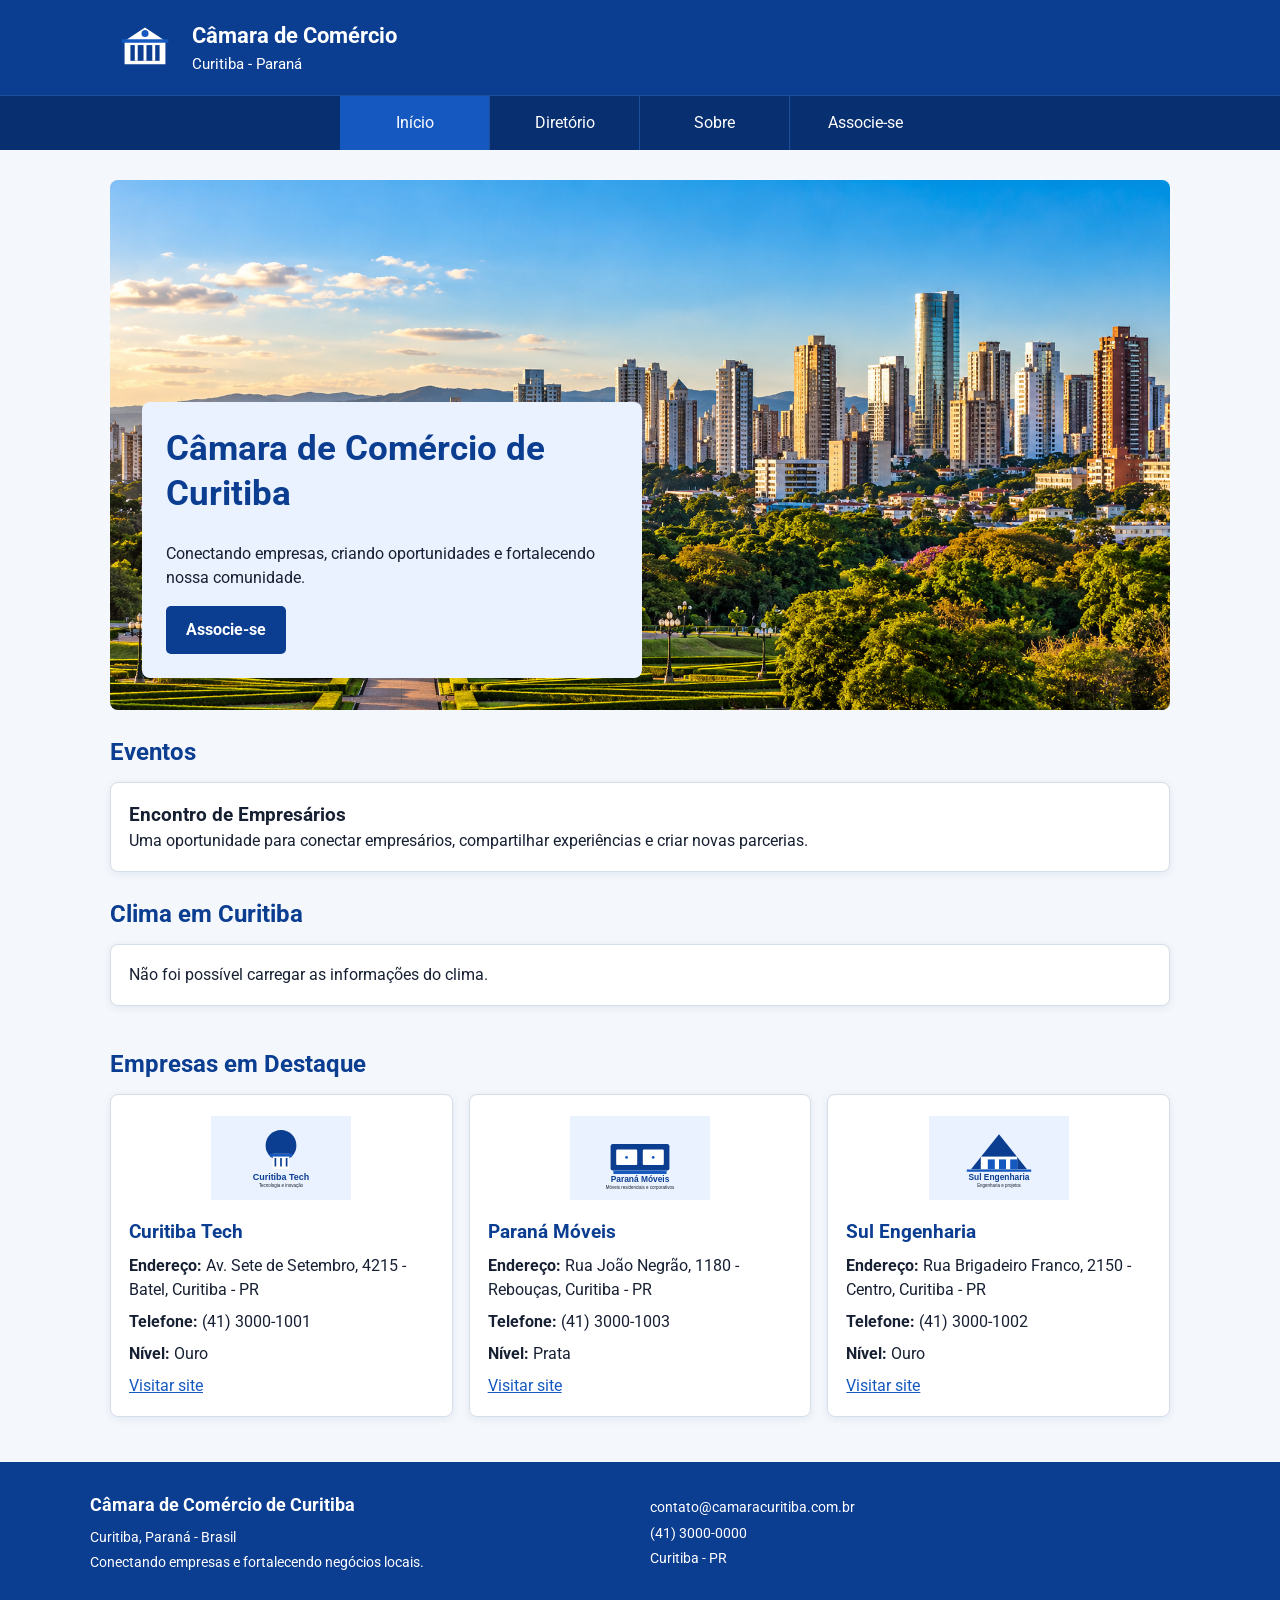
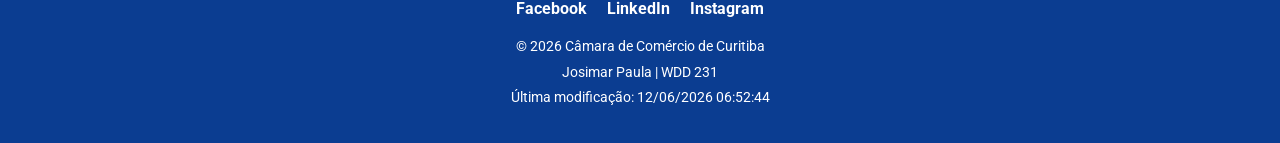
==== camara/index.html @ 049947a7 "Correções S03" ====
<!DOCTYPE html>
<html lang="pt-BR">

<head>
    <meta charset="UTF-8">
    <meta name="viewport" content="width=device-width, initial-scale=1.0">

    <meta name="description"
        content="Câmara de Comércio de Curitiba. Conheça empresas, eventos e oportunidades para fortalecer os negócios locais.">
    <meta name="author" content="Josimar Paula">

    <!-- Open Graph -->
    <meta property="og:title" content="Câmara de Comércio de Curitiba">
    <meta property="og:description" content="Conectando empresas e fortalecendo os negócios de Curitiba.">
    <meta property="og:type" content="website">
    <meta property="og:image" content="https://josimarsdepaula.github.io/wdd231/camara/imagens/hero.webp">
    <meta property="og:url" content="https://josimarsdepaula.github.io/wdd231/camara/">

    <title>Câmara de Comércio de Curitiba</title>

    <!-- Favicon -->
    <link rel="icon" href="imagens/favicon.svg">

    <!-- Google Fonts -->
    <link rel="preconnect" href="https://fonts.googleapis.com">
    <link rel="preconnect" href="https://fonts.gstatic.com" crossorigin>
    <link href="https://fonts.googleapis.com/css2?family=Roboto:wght@400;500;700&display=swap" rel="stylesheet">

    <!-- CSS -->
    <link rel="stylesheet" href="estilos/reset.css">
    <link rel="stylesheet" href="estilos/telas-pequenas.css">
    <link rel="stylesheet" href="estilos/telas-grandes.css">

    <!-- JavaScript -->
    <script src="scripts/index.js" defer></script>
</head>

<body>

    <header>
        <div class="cabecalho">
            <a href="index.html" class="logo">
                <img src="imagens/logo.svg" alt="Logo da Câmara de Comércio de Curitiba">
            </a>

            <div class="nome-site">
                <strong>Câmara de Comércio</strong>
                <span>Curitiba - Paraná</span>
            </div>

            <button id="menu" aria-label="Abrir menu" aria-expanded="false" aria-controls="navegacao">☰</button>
        </div>

        <nav id="navegacao">
            <a href="index.html" class="ativo" aria-current="page">Início</a>
            <a href="diretorio.html">Diretório</a>
            <a href="sobre.html">Sobre</a>
            <a href="associar.html">Associe-se</a>
        </nav>
    </header>

    <main>

        <!-- Hero -->
        <section class="hero">
            <img src="imagens/hero.webp" alt="Vista da cidade de Curitiba">

            <div class="hero-conteudo">
                <h1>Câmara de Comércio de Curitiba</h1>

                <p>
                    Conectando empresas, criando oportunidades
                    e fortalecendo nossa comunidade.
                </p>

                <a href="associar.html" class="botao-cta">
                    Associe-se
                </a>
            </div>
        </section>

        <!-- Eventos -->
        <section class="eventos">
            <h2>Eventos</h2>

            <article class="evento">
                <h3>Encontro de Empresários</h3>
                <p>
                    Uma oportunidade para conectar empresários,
                    compartilhar experiências e criar novas parcerias.
                </p>
            </article>
        </section>

        <!-- Clima -->
        <section class="clima">
            <h2>Clima em Curitiba</h2>

            <div id="clima-atual">
                <p>Carregando informações do clima...</p>
            </div>

            <div id="previsao">
                <!-- Previsão de 3 dias pelo JavaScript -->
            </div>
        </section>

        <!-- Empresas em destaque -->
        <section class="destaques">
            <h2>Empresas em Destaque</h2>

            <div id="empresas-destaque">
                <!-- Empresas carregadas pelo membros.json -->
            </div>
        </section>

    </main>

    <footer>
        <div class="rodape-conteudo">

            <div>
                <h2>Câmara de Comércio de Curitiba</h2>
                <p>Curitiba, Paraná - Brasil</p>
                <p>
                    Conectando empresas e fortalecendo negócios locais.
                </p>
            </div>

            <div class="contato">
                <p>contato@camaracuritiba.com.br</p>
                <p>(41) 3000-0000</p>
                <p>Curitiba - PR</p>
            </div>

        </div>

        <div class="redes-sociais">
            <a href="https://www.facebook.com/" target="_blank" rel="noopener noreferrer">Facebook</a>

            <a href="https://www.linkedin.com/" target="_blank" rel="noopener noreferrer">LinkedIn</a>

            <a href="https://www.instagram.com/" target="_blank" rel="noopener noreferrer">Instagram</a>
        </div>

        <p>
            © <span id="anoAtual"></span>
            Câmara de Comércio de Curitiba
        </p>

        <p>Josimar Paula | WDD 231</p>

        <p id="ultimaModificacao"></p>
    </footer>

</body>

</html>
---- camara/estilos/telas-pequenas.css ----
:root {
    --azul-principal: #0B3D91;
    --azul-secundario: #1558C0;
    --azul-claro: #EAF2FF;
    --fundo: #F4F7FB;
    --texto: #172033;
    --branco: #FFFFFF;
    --cinza: #667085;
    --borda: #D5DEEA;
    --azul-escuro: #082F70;
    --azul-borda-menu: #1E4F9B;
    --transparente: #FFFFFF00;
    --sombra-card: #0B3D9114;
}

body {
    font-family: "Roboto", Arial, sans-serif;
    color: var(--texto);
    background: var(--fundo);
    line-height: 1.5;
    overflow-wrap: anywhere;
}

/* CABEÇALHO */

header {
    background: var(--azul-principal);
    color: var(--branco);
}

.cabecalho {
    width: 100%;
    min-height: 80px;
    display: flex;
    align-items: center;
    gap: 12px;
    padding: 10px 15px;
}

.logo {
    flex-shrink: 0;
}

.logo img {
    width: 55px;
    height: 55px;
    object-fit: contain;
}

.nome-site {
    min-width: 0;
    flex: 1;
    display: flex;
    flex-direction: column;
}

.nome-site strong {
    font-size: 1.1rem;
}

.nome-site span {
    font-size: 0.85rem;
}

/* MENU */

#menu {
    flex-shrink: 0;
    width: 44px;
    height: 44px;
    border: 1px solid var(--branco);
    border-radius: 5px;
    background: var(--transparente);
    color: var(--branco);
    font-size: 1.5rem;
    cursor: pointer;
}

nav {
    display: none;
    flex-direction: column;
    background: var(--azul-escuro);
}

nav.aberto {
    display: flex;
}

nav a {
    padding: 14px 18px;
    color: var(--branco);
    text-decoration: none;
    text-align: center;
    border-bottom: 1px solid var(--azul-borda-menu);
}

nav a:hover,
nav a.ativo {
    background: var(--azul-secundario);
}

/* CONTEÚDO */

main {
    width: 100%;
    max-width: 1100px;
    margin: 0 auto;
    padding: 20px 15px 35px;
}

h1 {
    margin-bottom: 20px;
    color: var(--azul-principal);
    font-size: 1.8rem;
}

/* BOTÕES DE VISUALIZAÇÃO */

.controles {
    display: flex;
    flex-wrap: wrap;
    gap: 10px;
    margin-bottom: 20px;
}

.controles button {
    min-width: 90px;
    padding: 10px 18px;
    border: 1px solid var(--azul-principal);
    border-radius: 5px;
    background: var(--branco);
    color: var(--azul-principal);
    font-weight: 700;
    cursor: pointer;
}

.controles button:hover,
.controles button.ativo-controle {
    background: var(--azul-principal);
    color: var(--branco);
}

/* ÁREA DOS MEMBROS */

#membros {
    display: grid;
    grid-template-columns: minmax(0, 1fr);
    gap: 15px;
}

/* CARTÃO */

.membro {
    min-width: 0;
    background: var(--branco);
    border: 1px solid var(--borda);
    border-radius: 8px;
    padding: 18px;
    box-shadow: 0 2px 8px var(--sombra-card);
    text-align: center;
}

.membro img {
    width: 140px;
    height: 90px;
    object-fit: contain;
    margin: 0 auto 15px;
}

.membro h2 {
    margin-bottom: 10px;
    color: var(--azul-principal);
    font-size: 1.2rem;
}

.membro p {
    margin: 5px 0;
    font-size: 0.9rem;
}

.membro a {
    display: inline-block;
    margin-top: 8px;
    color: var(--azul-secundario);
    font-weight: 700;
    text-decoration: none;
}

.membro a:hover {
    text-decoration: underline;
}

.nivel {
    display: inline-block;
    margin-top: 10px;
    padding: 5px 10px;
    border-radius: 20px;
    background: var(--azul-claro);
    color: var(--azul-principal);
    font-size: 0.8rem;
    font-weight: 700;
}

/* LISTA */

#membros.lista {
    display: flex;
    flex-direction: column;
    gap: 0;
}

.lista .membro {
    display: grid;
    grid-template-columns: minmax(0, 1fr);
    min-height: 0;
    gap: 5px;
    border-radius: 0;
    box-shadow: none;
    text-align: left;
    padding: 12px;
}

.lista .membro img {
    display: none;
}

.lista .membro h2 {
    margin-bottom: 2px;
}

.lista .membro a {
    margin-top: 0;
}

/* RODAPÉ */

footer {
    background: var(--azul-principal);
    color: var(--branco);
    padding: 25px 15px;
    text-align: center;
}

.rodape-conteudo {
    display: flex;
    flex-direction: column;
    gap: 20px;
    max-width: 1100px;
    margin: 0 auto 20px;
}

footer h2 {
    margin-bottom: 8px;
    font-size: 1.1rem;
}

footer p {
    margin: 5px 0;
    font-size: 0.85rem;
}

.redes-sociais {
    display: flex;
    flex-wrap: wrap;
    justify-content: center;
    gap: 20px;
    margin-bottom: 15px;
}

.redes-sociais a {
    color: var(--branco);
    text-decoration: none;
    font-weight: 700;
}

.redes-sociais a:hover {
    text-decoration: underline;
}

/* Página inicial */

.hero {
    width: 100%;
    max-width: 100%;
    border-radius: 8px;
    overflow: hidden;
    background: var(--azul-claro);
}

.hero img {
    width: 100%;
    height: clamp(180px, 45vw, 300px);
    object-fit: cover;
}

.hero-conteudo {
    width: 100%;
    max-width: 100%;
    padding: 1.5rem 1rem;
    background: var(--azul-claro);
}

.hero-conteudo h1 {
    font-size: clamp(1.5rem, 4vw, 2.2rem);
    line-height: 1.3;
    overflow-wrap: break-word;
}

.botao-cta {
    display: inline-block;
    margin-top: 1rem;
    padding: 12px 20px;
    border-radius: 5px;
    background: var(--azul-principal);
    color: var(--branco);
    font-weight: 700;
    text-decoration: none;
}

.eventos,
.clima,
.destaques {
    min-width: 0;
    margin-top: 24px;
}

.eventos h2,
.clima h2,
.destaques h2 {
    margin-bottom: 12px;
    color: var(--azul-principal);
}

#previsao,
#empresas-destaque {
    display: grid;
    grid-template-columns: minmax(0, 1fr);
    gap: 16px;
}

#previsao:not(:empty) {
    margin-top: 16px;
}

.evento,
#clima-atual,
.dia-previsao,
.empresa-destaque {
    min-width: 0;
    padding: 18px;
    border: 1px solid var(--borda);
    border-radius: 8px;
    background: var(--branco);
    box-shadow: 0 2px 8px var(--sombra-card);
}

.empresa-destaque img {
    width: 140px;
    height: 90px;
    object-fit: contain;
    margin: 0 auto 15px;
}

.empresa-destaque h3,
.dia-previsao h3 {
    margin-bottom: 8px;
    color: var(--azul-principal);
}

.empresa-destaque p {
    margin: 8px 0;
}
---- camara/estilos/telas-grandes.css ----
@media screen and (min-width: 32.5rem) {

    /* CABEÇALHO */

    .cabecalho {
        min-height: 95px;
        max-width: 1100px;
        margin: 0 auto;
        padding: 12px 20px;
    }

    .logo img {
        width: 70px;
        height: 70px;
    }

    .nome-site strong {
        font-size: 1.4rem;
    }

    .nome-site span {
        font-size: 0.95rem;
    }

    /* MENU */

    #menu {
        display: none;
    }

    nav {
        display: flex;
        flex-direction: row;
        justify-content: center;
        border-top: 1px solid var(--azul-borda-menu);
    }

    nav a {
        flex: 0 1 150px;
        min-width: 0;
        padding: 15px 20px;
        border-bottom: none;
        border-right: 1px solid var(--azul-borda-menu);
    }

    nav a:last-child {
        border-right: none;
    }

    /* CONTEÚDO */

    main {
        padding: 30px 20px 45px;
    }

    h1 {
        font-size: 2.2rem;
        margin-bottom: 25px;
    }

    /* BOTÕES */

    .controles {
        justify-content: center;
        margin-bottom: 25px;
    }

    /* GRADE DOS MEMBROS */

    #membros {
        grid-template-columns: repeat(2, minmax(0, 1fr));
        gap: 20px;
    }

    .membro {
        min-height: 280px;
        display: flex;
        flex-direction: column;
        justify-content: center;
    }

    /* LISTA DOS MEMBROS */

    #membros.lista {
        display: flex;
        flex-direction: column;
        gap: 0;
    }

    .lista .membro {
        grid-template-columns: repeat(2, minmax(0, 1fr));
        align-items: center;
        padding: 12px 18px;
    }

    .lista .membro h2 {
        font-size: 1rem;
    }

    /* RODAPÉ */

    .rodape-conteudo {
        display: grid;
        grid-template-columns: repeat(2, minmax(0, 1fr));
        text-align: left;
        align-items: start;
    }

    footer {
        padding: 30px 20px;
    }

    /* Página Inicial */

    #previsao {
        grid-template-columns: repeat(3, minmax(0, 1fr));
    }

    #empresas-destaque {
        grid-template-columns: repeat(2, minmax(0, 1fr));
    }

    .empresa-destaque {
        height: 100%;
    }
}

@media screen and (min-width: 48rem) {
    .hero {
        display: grid;
    }

    .hero img,
    .hero-conteudo {
        grid-area: 1 / 1;
    }

    .hero img {
        height: 100%;
        min-height: 450px;
    }

    .hero-conteudo {
        align-self: end;
        z-index: 1;
        width: calc(100% - 4rem);
        max-width: 500px;
        margin: 2rem;
        padding: 1.5rem;
        border-radius: 8px;
    }
}

@media screen and (min-width: 60rem) {
    #membros,
    #empresas-destaque {
        grid-template-columns: repeat(3, minmax(0, 1fr));
    }

    .lista .membro {
        grid-template-columns: repeat(3, minmax(0, 1fr));
        column-gap: 20px;
    }
}
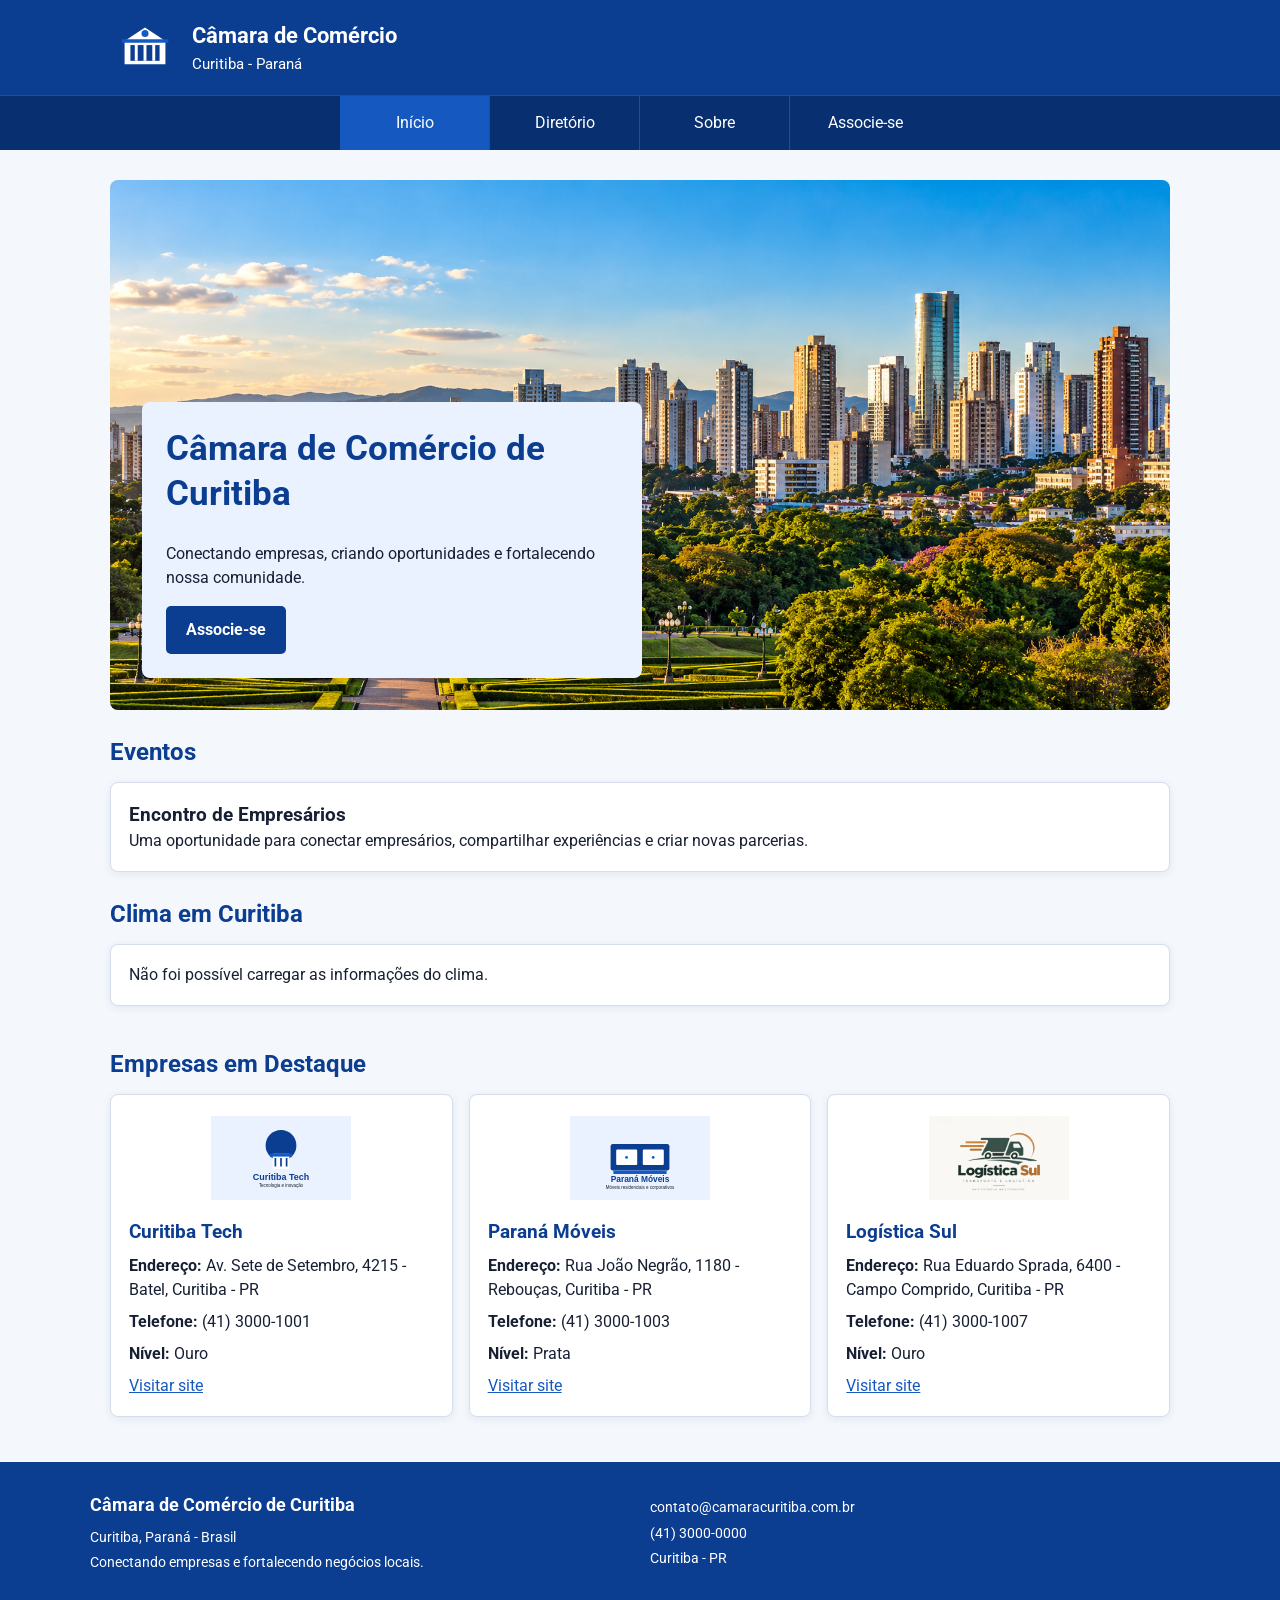
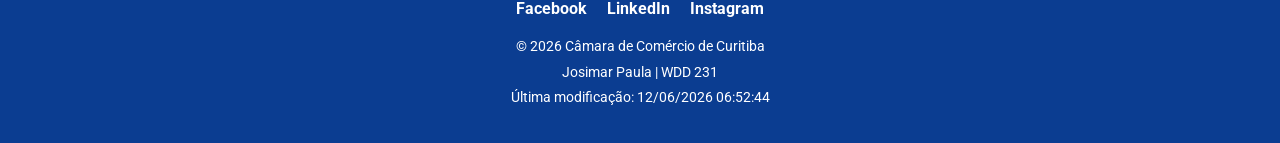
==== commit f90da936: "S04 Tarefa: Página Associe-se à Câmara" ====
--- a/camara/index.html
+++ b/camara/index.html
@@ -55,7 +55,7 @@
             <a href="index.html" class="ativo" aria-current="page">Início</a>
             <a href="diretorio.html">Diretório</a>
             <a href="sobre.html">Sobre</a>
-            <a href="associar.html">Associe-se</a>
+            <a href="associacao.html">Associe-se</a>
         </nav>
     </header>
 
@@ -73,7 +73,7 @@
                     e fortalecendo nossa comunidade.
                 </p>
 
-                <a href="associar.html" class="botao-cta">
+                <a href="associacao.html" class="botao-cta">
                     Associe-se
                 </a>
             </div>
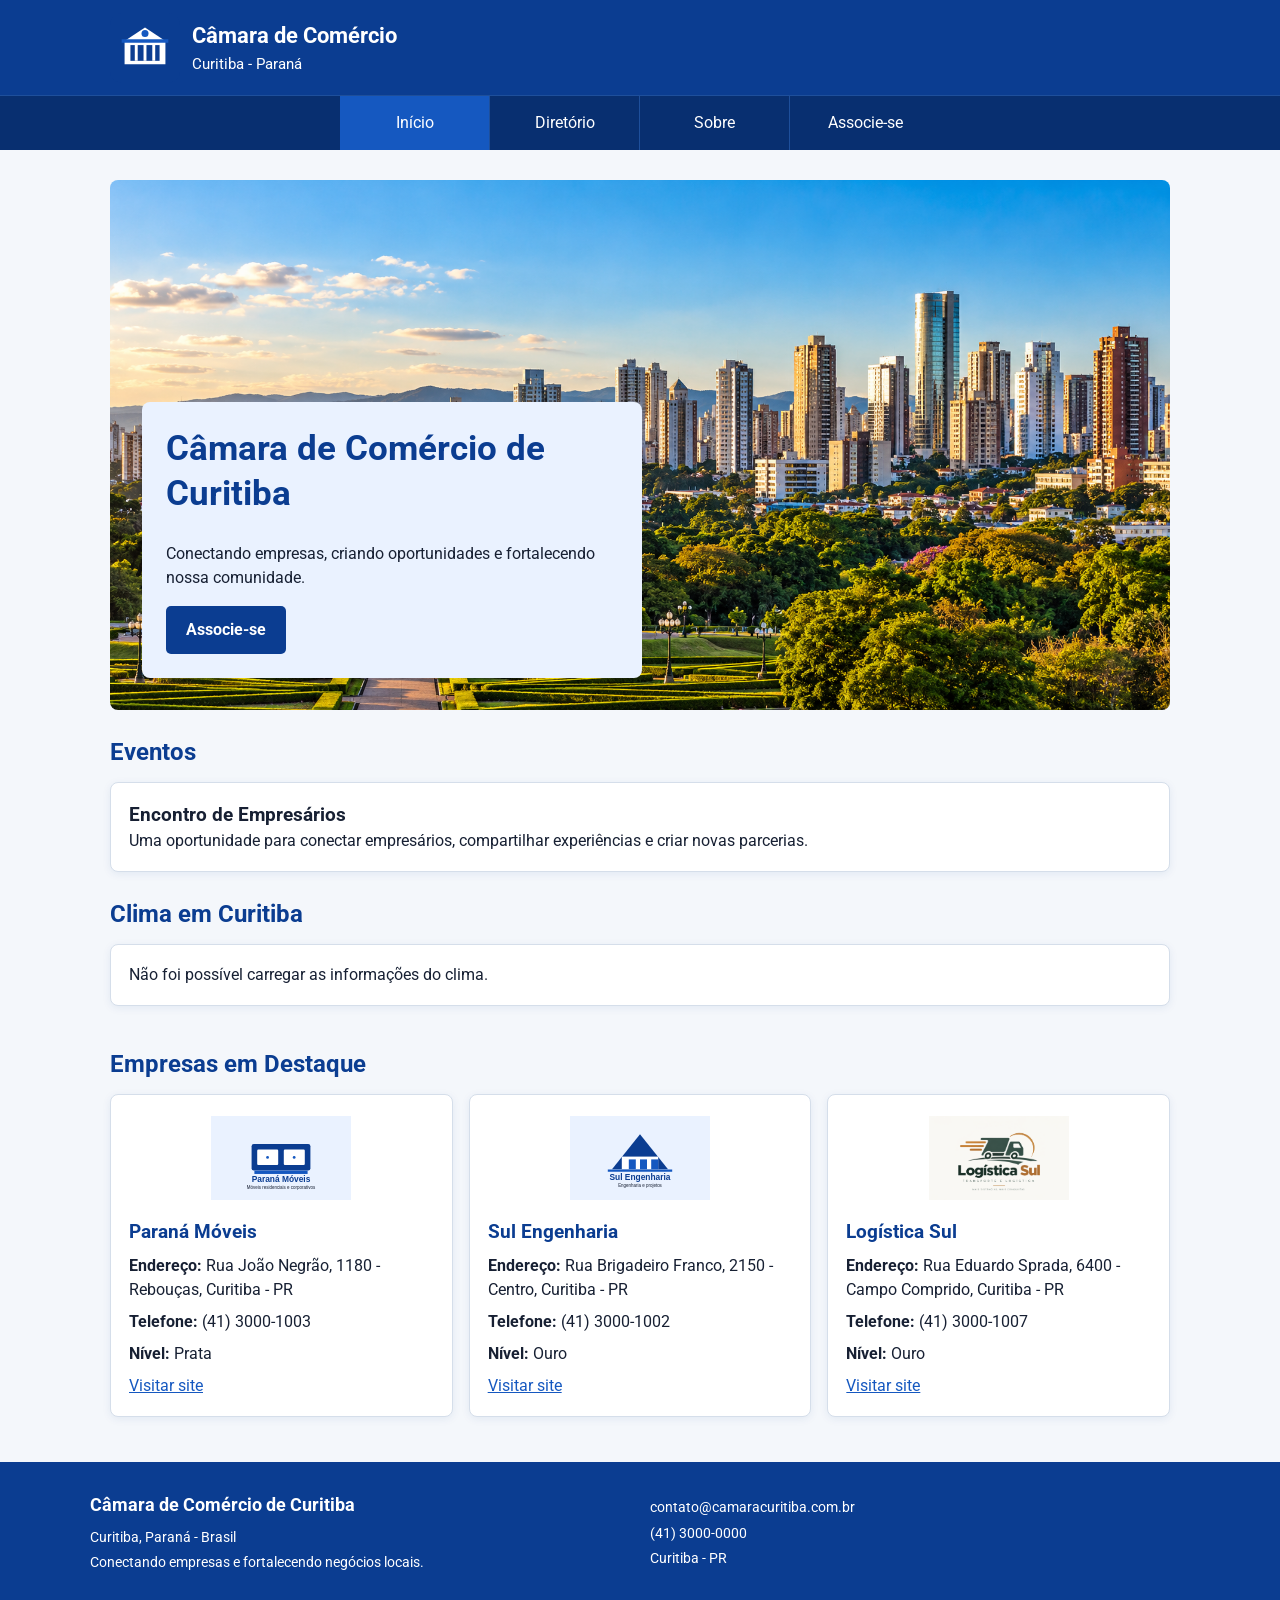
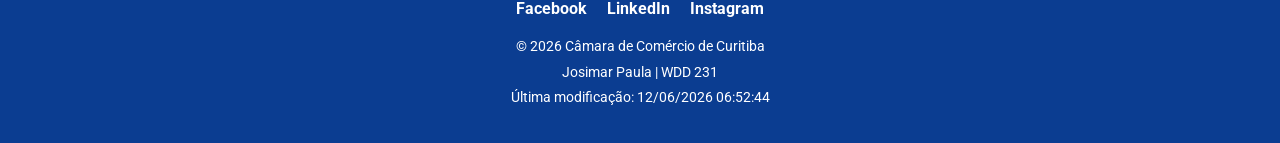
==== commit 2e6e1b92: "Correção auditoria" ====
--- a/camara/index.html
+++ b/camara/index.html
@@ -55,7 +55,7 @@
             <a href="index.html" class="ativo" aria-current="page">Início</a>
             <a href="diretorio.html">Diretório</a>
             <a href="sobre.html">Sobre</a>
-            <a href="associacao.html">Associe-se</a>
+            <a href="associar.html">Associe-se</a>
         </nav>
     </header>
 
@@ -73,7 +73,7 @@
                     e fortalecendo nossa comunidade.
                 </p>
 
-                <a href="associacao.html" class="botao-cta">
+                <a href="associar.html" class="botao-cta">
                     Associe-se
                 </a>
             </div>
